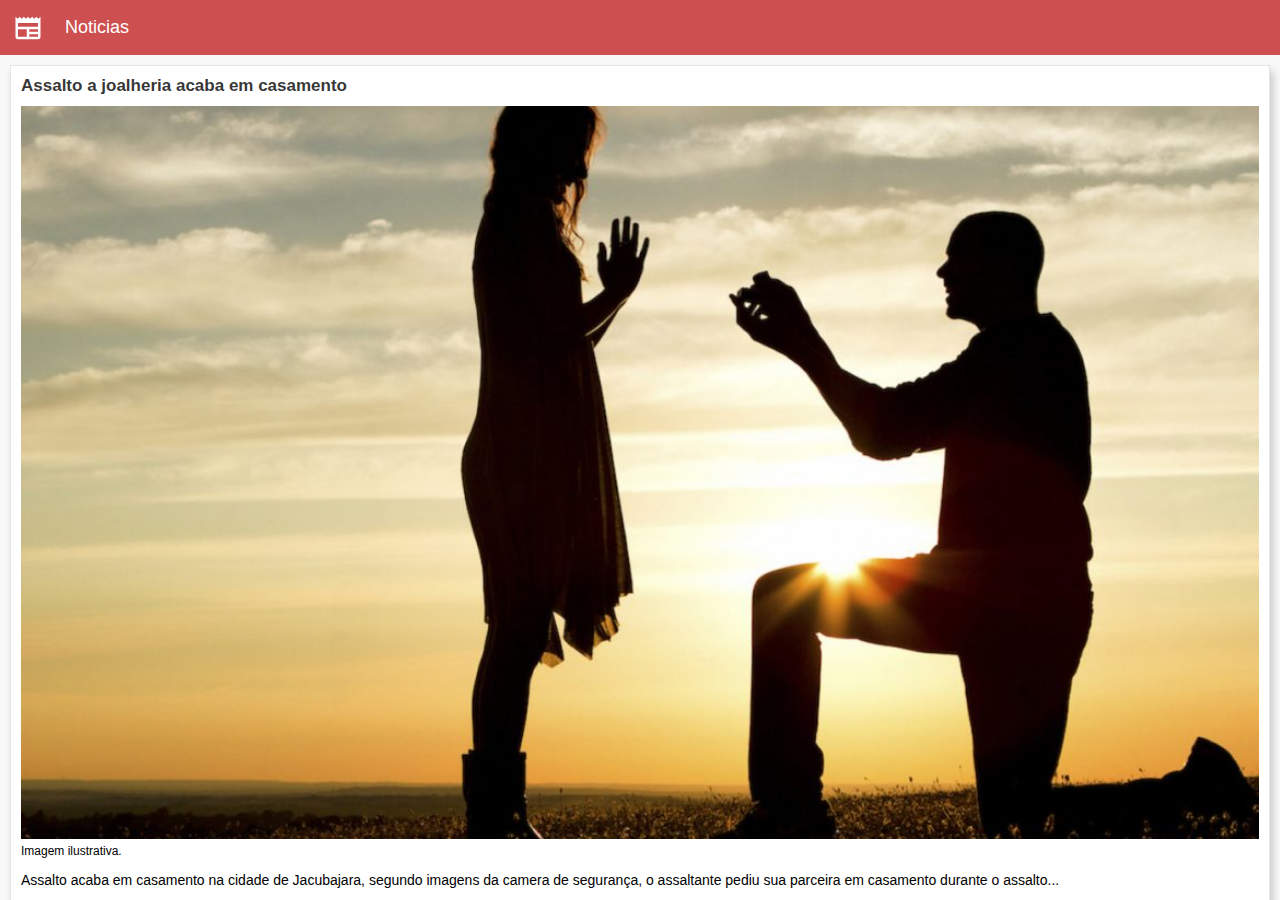
==== jornal/index.html @ e37fe9dc "0" ====
<!DOCTYPE html>
<html lang="pt-BR">
<head>
  <meta charset="UTF-8">
  <meta name="viewport" content="width=device-width, initial-scale=1.0">
  <meta http-equiv="X-UA-Compatible" content="ie=edge">
  <script src="../src/js/jquery.js"></script>
  <script src="../src/js/tools.js"></script>
  <script defer src="./js/index.js"></script>
  <link rel="stylesheet" href="./css/index.css">
  <title>Noticias</title>
</head>
<body>
  <div class="app-top-bar">
    <div class="app-logo">
      <svg style="width:1em;height:1em" viewBox="0 0 24 24">
        <path fill="currentColor" d="M20,11H4V8H20M20,15H13V13H20M20,19H13V17H20M11,19H4V13H11M20.33,4.67L18.67,3L17,4.67L15.33,3L13.67,4.67L12,3L10.33,4.67L8.67,3L7,4.67L5.33,3L3.67,4.67L2,3V19A2,2 0 0,0 4,21H20A2,2 0 0,0 22,19V3L20.33,4.67Z" />
      </svg>
    </div>
    <div class="app-name">
      Noticias
    </div>
    <div class="app-buttons">
      
    </div>
  </div>
  <div class="container" id="container">
    <div class="news-container">
      <div class="title">Assalto a joalheria acaba em casamento</div>
      <div class="content">
        <span class="content-img">
          <img src="/src/imagens/pedido.jpg">
          Imagem ilustrativa.
        </span>
        <p>Assalto acaba em casamento na cidade de Jacubajara, segundo imagens da camera de segurança, o assaltante pediu sua parceira em casamento durante o assalto...</p>
      </div>
      <div class="read-more">Leia mais</div>
    </div>
    <div class="news-container">
      <div class="title" onclick="window.location.href='./noticia.html'">COVID-19 faz valor do diamante subir em 15%</div>
      <div class="content">
        <span class="content-img">
          <img src="/src/imagens/diamantes.jpg">
          Imagem ilustrativa.
        </span>
        <p>Lorem ipsum dolor sit amet, consectetur adipiscing elit. Morbi blandit sapien non scelerisque viverra. Etiam a dictum tortor. Quisque eget consequat mi, ac consectetur elit. Nulla id tristique justo. Fusce rhoncus, urna eget pretium lobortis, turpis tortor hendrerit sem, bibendum dignissim diam sem eu dolor. Maecenas tempor nunc ac nibh dictum, id hendrerit risus pellentesque.</p><p> Suspendisse at gravida libero. Interdum et malesuada fames ac ante ipsum primis in faucibus. Maecenas non viverra orci. Maecenas bibendum eros ac orci euismod aliquet. Etiam sapien elit, vehicula non posuere ac, congue et leo. In convallis vulputate diam, a tristique leo dignissim eu.</p>
      </div>
      <div class="read-more">Leia mais</div>
    </div>
  </div>
</body>
</html>
---- jornal/css/index.css ----
@import url("/src/css/default.css");

:root{
  --main: rgb(206, 79, 79);
}

body{
  background: #f8f8f8;
}

.app-top-bar{
  background: var(--main);
  color: #fff;
}

.app-logo{
  font-size: 30px;
}

.container{
  overflow:auto;
}

.news-container{
  display: grid;
  grid-gap: 10px;
  margin: 10px;
  padding: 10px;
  border: 1px solid rgba(0,0,0,0.1);
  box-shadow: rgba(0, 0, 0, 0.2) 3px 6px 8px;
  background: #fff;
}

.news-container .title{
  font-size: 17px;
  color: rgba(0, 0, 0, 0.8);
  font-weight: bold;
}

.news-container .content{
  font-size: 14px;
}

.news-container .content img{
  width:100%;
}

.news-container .content .content-img{
  font-size:12px;
}

.news-container p{
  display: block;
  display: -webkit-box;
  -webkit-line-clamp: 3;
  -webkit-box-orient: vertical;
  text-overflow: ellipsis;
  overflow: hidden;
}

.news-container .read-more{
  display: inline-block;
  color: #fff;
  text-align: center;
  padding: 8px;
  background: var(--main);
}

.news-container .read-more:hover{
  opacity:0.9;
}

.news-container.full{
  display: block;
  margin: 0;
  height: 100%;
}

.news-container.full p{
  -webkit-line-clamp: none;
  -webkit-box-orient: initial;
  text-overflow: initial;
  overflow: initial;
}

.news-container.full .title{
  font-size: 22px;
  margin-bottom: 15px;
}

.full .read-more{
  display: none;
}
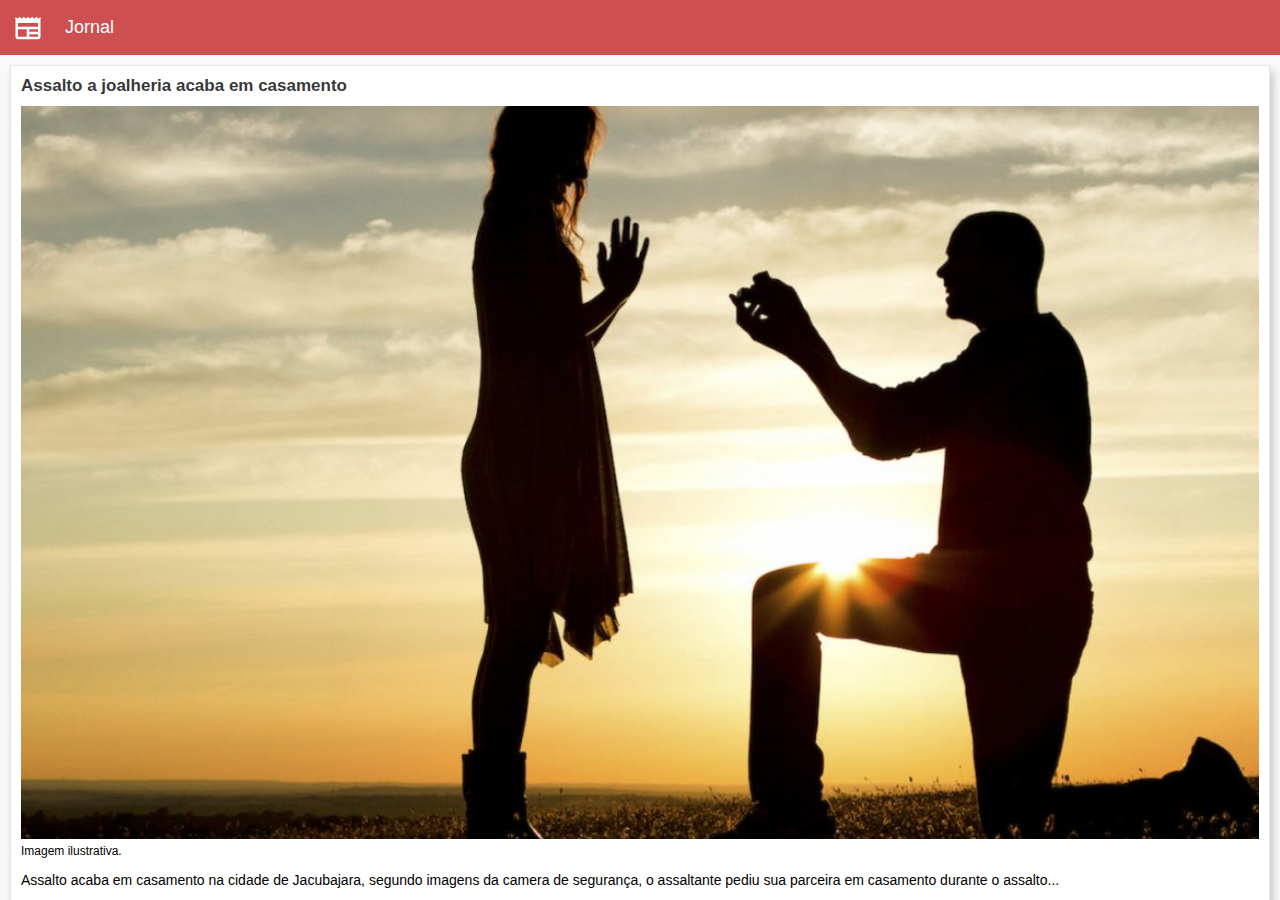
==== commit 8e7dcce9: "0" ====
--- a/jornal/index.html
+++ b/jornal/index.html
@@ -8,7 +8,7 @@
   <script src="../src/js/tools.js"></script>
   <script defer src="./js/index.js"></script>
   <link rel="stylesheet" href="./css/index.css">
-  <title>Noticias</title>
+  <title>Jornal</title>
 </head>
 <body>
   <div class="app-top-bar">
@@ -18,7 +18,7 @@
       </svg>
     </div>
     <div class="app-name">
-      Noticias
+      Jornal
     </div>
     <div class="app-buttons">
       
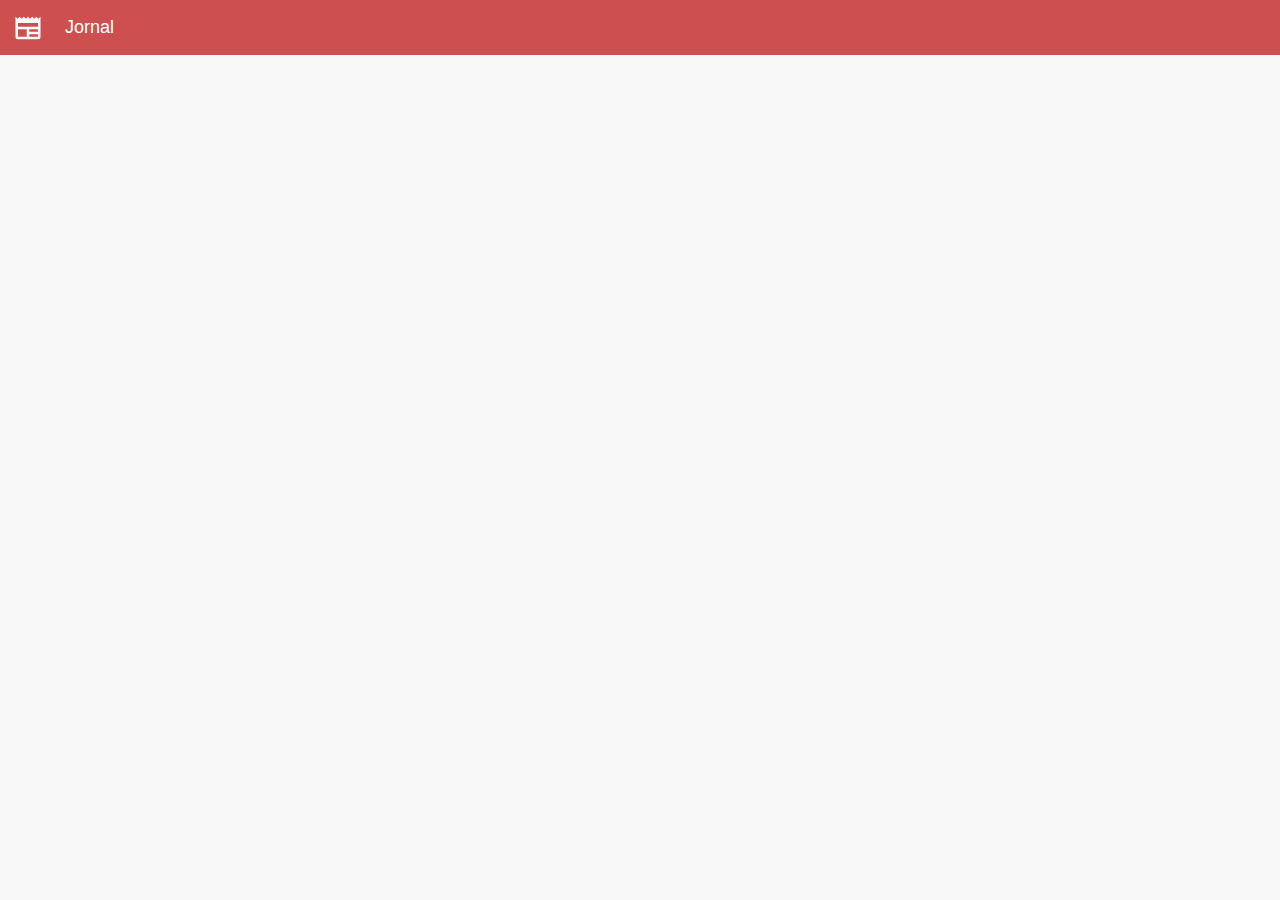
==== commit 943d6dd7: "Add files via upload" ====
--- a/jornal/index.html
+++ b/jornal/index.html
@@ -20,33 +20,8 @@
     <div class="app-name">
       Jornal
     </div>
-    <div class="app-buttons">
-      
-    </div>
+    <div class="app-buttons"></div>
   </div>
-  <div class="container" id="container">
-    <div class="news-container">
-      <div class="title">Assalto a joalheria acaba em casamento</div>
-      <div class="content">
-        <span class="content-img">
-          <img src="/src/imagens/pedido.jpg">
-          Imagem ilustrativa.
-        </span>
-        <p>Assalto acaba em casamento na cidade de Jacubajara, segundo imagens da camera de segurança, o assaltante pediu sua parceira em casamento durante o assalto...</p>
-      </div>
-      <div class="read-more">Leia mais</div>
-    </div>
-    <div class="news-container">
-      <div class="title" onclick="window.location.href='./noticia.html'">COVID-19 faz valor do diamante subir em 15%</div>
-      <div class="content">
-        <span class="content-img">
-          <img src="/src/imagens/diamantes.jpg">
-          Imagem ilustrativa.
-        </span>
-        <p>Lorem ipsum dolor sit amet, consectetur adipiscing elit. Morbi blandit sapien non scelerisque viverra. Etiam a dictum tortor. Quisque eget consequat mi, ac consectetur elit. Nulla id tristique justo. Fusce rhoncus, urna eget pretium lobortis, turpis tortor hendrerit sem, bibendum dignissim diam sem eu dolor. Maecenas tempor nunc ac nibh dictum, id hendrerit risus pellentesque.</p><p> Suspendisse at gravida libero. Interdum et malesuada fames ac ante ipsum primis in faucibus. Maecenas non viverra orci. Maecenas bibendum eros ac orci euismod aliquet. Etiam sapien elit, vehicula non posuere ac, congue et leo. In convallis vulputate diam, a tristique leo dignissim eu.</p>
-      </div>
-      <div class="read-more">Leia mais</div>
-    </div>
-  </div>
+  <div class="container" id="container"></div>
 </body>
 </html>--- a/jornal/css/index.css
+++ b/jornal/css/index.css
@@ -86,8 +86,4 @@
 .news-container.full .title{
   font-size: 22px;
   margin-bottom: 15px;
-}
-
-.full .read-more{
-  display: none;
 }